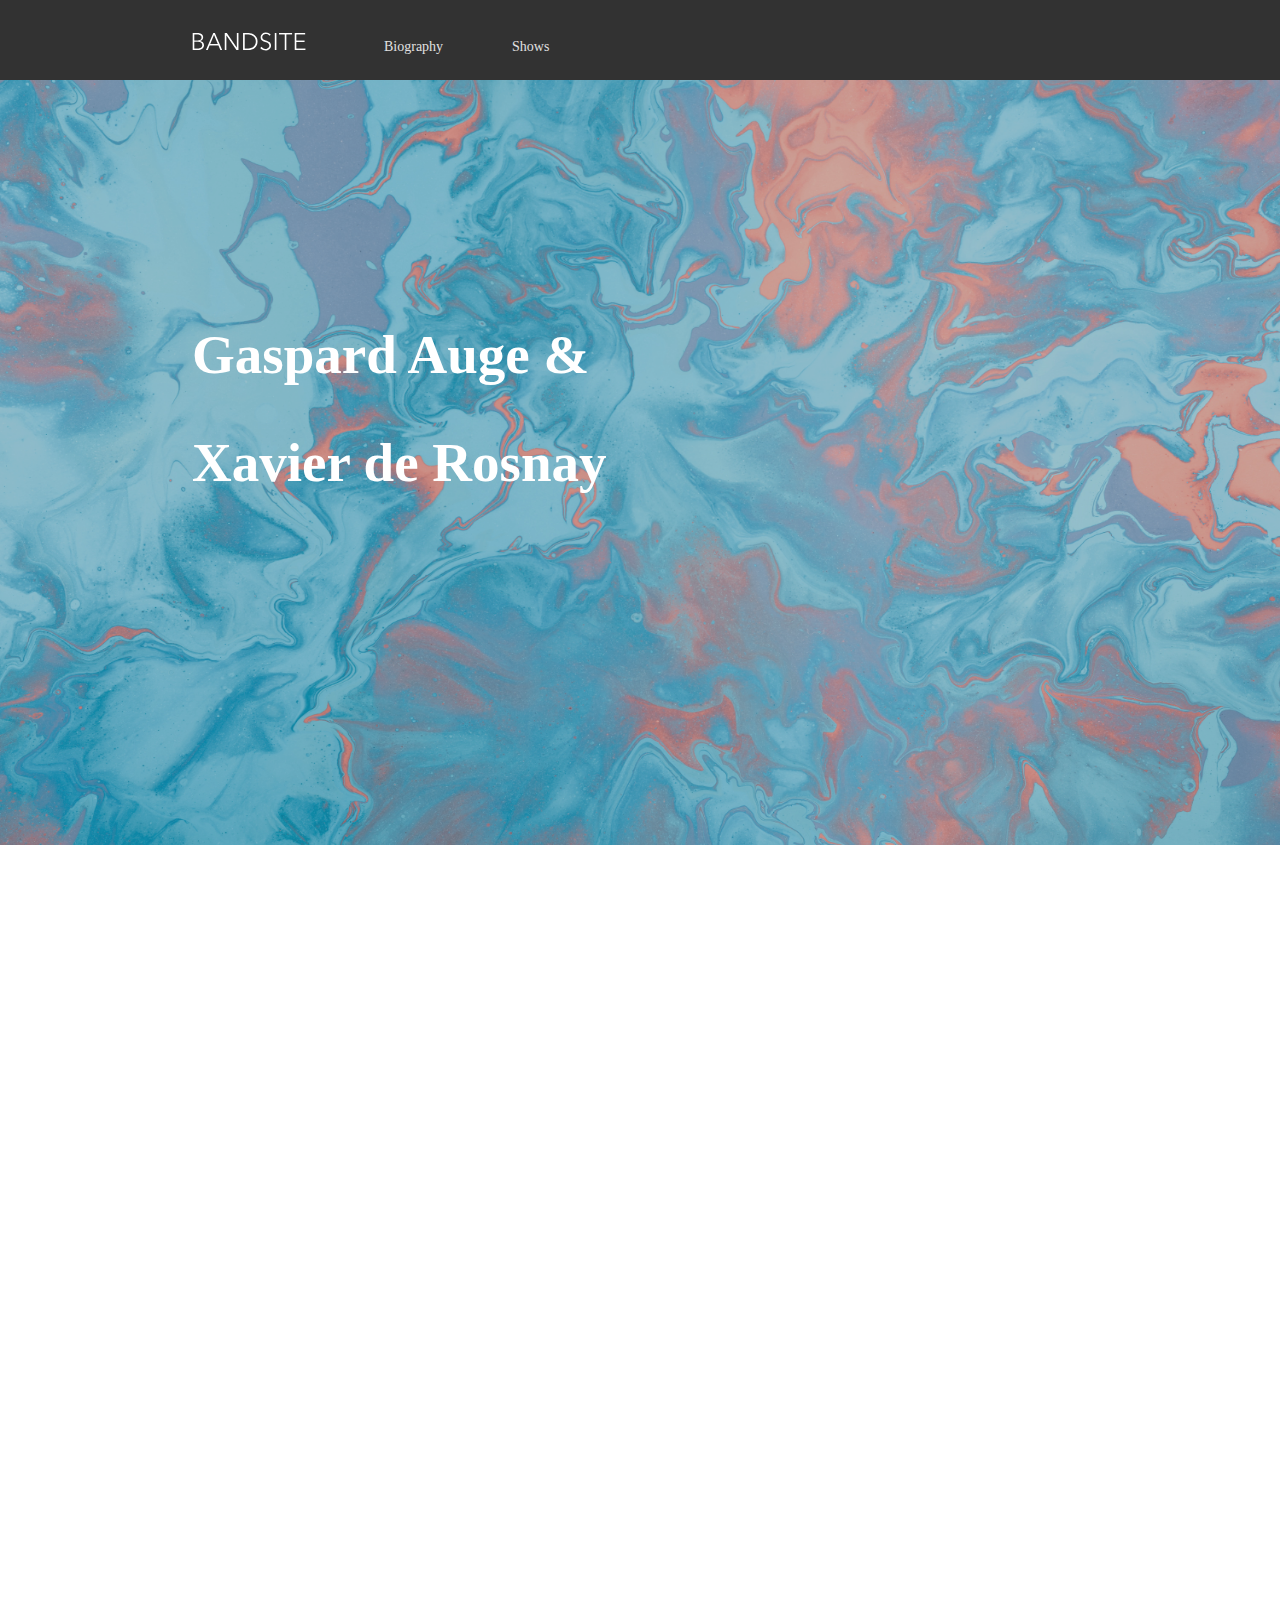
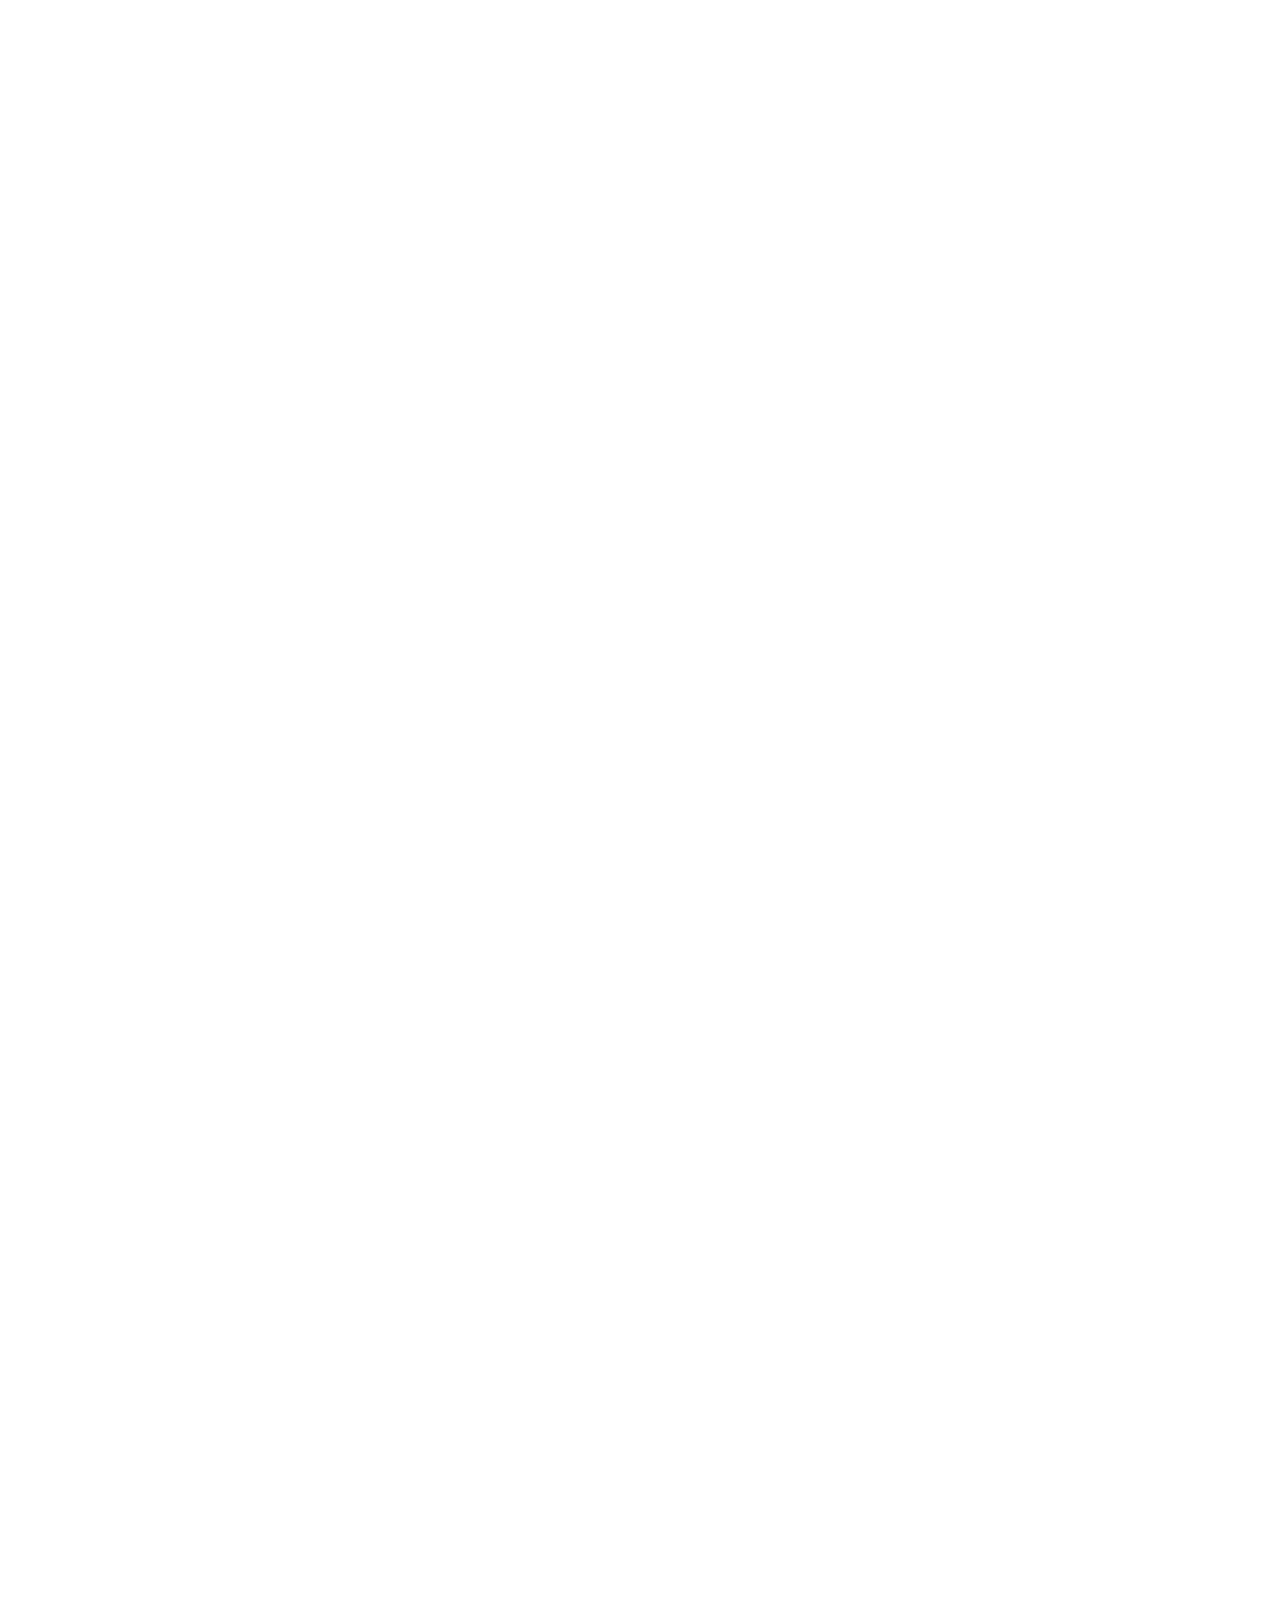
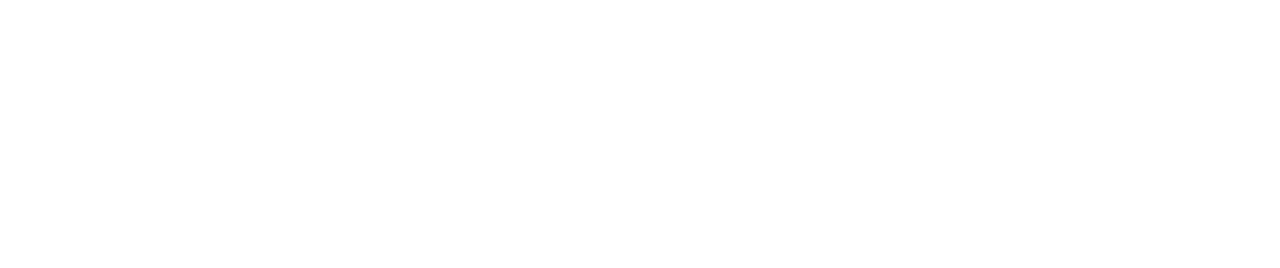
==== sprint-three/index.html @ 4598d113 "sprint 3 axios.get code" ====
<!DOCTYPE html>
<html lang="en">
<head>
    <meta charset="UTF-8">
    <meta name="viewport" content="width=device-width, initial-scale=1.0, maximum-scale=1.0">
    <meta http-equiv="X-UA-Compatible" content="ie=edge,chrome-1">
    <meta name="HandheldFriendly" content="true">
    <title>BandSite Sprint 1</title>
     <!-- link to stylesheet -->
     <link rel="stylesheet" href="./styles/main.css">
</head>
<body> 
    <!-- header -->
    <header class="header">
         <!-- nav -->
        <nav class="header__nav">
            <a href="index.html">
                <img src="assets/logos/Logo-bandsite.svg" alt="bandsite logo all caps" class="header__nav-logo">
            </a>
            <ul class="header__nav-list">
                <li class="nav__list-item nav__list-item--active"><a href="" class="nav__link">Biography</a></li>
                <li class="nav__list-item nav__list-item--active"><a href="./pages/shows.html" class="nav__link">Shows</a></li>
            </ul>
        </nav>
         <!-- hero -->
         <div class="hero">
              <div class="hero__overlay">
                    <img src="assets/images/hero.jpg" alt="blue and pink art background" class="hero__image"></div>
              <div class="hero__text">
                <h1 class="hero__header">Gaspard Auge &<br> Xavier de Rosnay</h1>
             </div>
         </div>
    </header>
    <main>
         <!-- about section -->
         <section class="about">
             <h2 class="about__header">About the Musicians</h2>
                    <img src="assets/images/artists.jpg" alt="two people djing" class="about__image">
             <div class="about__quote">
                    <h3 class="about__quote-text">“We are more comfortable with not fighting what comes naturally. Before we might have thought, ‘We need to be smarter than this’“
                    </h3>
                     <p class="about__quote-author">- Xavier de Rosnay</p>
                </div>
             <div class="about__autobiography">
                 <h4 class="about__autobiography-names">Xavier de Rosnay & Gaspard Augé</h4>
                 <div class="about__box">
                     <div class="about__paragraph-box">
                        <p class="about__paragraph-first">Xavier De Ronsay and Gaspard Augé had a few mutual friends, who happened to run a record label, seeking tracks for a compilation. With an immediate connection, the pair decided to try their hand at making a song. That’s when they created their breakout single, We Are Your Friends – a feel-good, funk-filled, instant anthem that lost the remix contest, but won the attention of Pedro Winter, director of the newly founded Ed Banger Records, who boasted Daft Punk as former clients. One week later, they were in his office, signing a record deal.</p>
                    </div>
                    <div class="about__paragraph-box">
                        <p class="about__paragraph-second">Xavier De Ronsay and Gaspard Augé had a few mutual friends, who happened to run a record label, seeking tracks for a compilation. With an immediate connection, the pair decided to try their hand at making a song. That’s when they created their breakout single, We Are Your Friends – a feel-good, funk-filled, instant anthem that lost the remix contest, but won the attention of Pedro Winter, director of the newly founded Ed Banger Records, who boasted Daft Punk as former clients. One week later, they were in his office, signing a record deal.</p>
                        </div>
                    </div>
                </div>
            </section>
          <!-- photo gallery -->
          <section class="gallery">
              <h2 class="gallery__header">Photo Gallery</h2>
                <div class="gallery__column">
                     <div class="gallery__layout">
                      <img src="assets/images/Photo-gallery-1.jpg" alt="music festival crowd" class="gallery__image">
                      <img src="assets/images/Photo-gallery-2.jpg" alt="woman dancing in crowd" class="gallery__image">
                      <img src="assets/images/Photo-gallery-3.jpg" alt="hands up in the air" class="gallery__image">
                      <img src="assets/images/Photo-gallery-4.jpg" alt="woman dancing in crowd" class="gallery__image">
                      <img src="assets/images/Photo-gallery-5.jpg" alt="music festival crowd" class="gallery__image">
                      <img src="assets/images/Photo-gallery-6.jpg" alt="musician performing at festival" class="gallery__image">
                      <img src="assets/images/Photo-gallery-7.jpg" alt="music festival crowd" class="gallery__image">
                      <img src="assets/images/Photo-gallery-8.jpg" alt="close up of dj djing" class="gallery__image">
                      <img src="assets/images/Photo-gallery-9.jpg" alt="confetti coming down onto festival crowd" class="gallery__image">
                  </div>
              </div>
          </section>
          <section class="comments">
              <h2 class="comments__header">Join the Conversation</h2>
              <div class="comments__container">
                  <img src="./assets/images/Mohan-muruge.jpg" alt="headshot of man" class="comments__image" class="comments__image">
                        <form action="#" id="form">
                            <label for="fname">NAME</label><br>
                                <input type="text" id="name" name="name" placeholder="Mohan Muruge"><br>
                                <label for="comment">COMMENT</label><br>
                                <textarea name="comment" id="comment" placeholder="Add a new comment"></textarea>
                        <input type="submit" value="COMMENT" id="submit">
                    </div>
                  </form>
                  <div class="comments__container-posted"></div>
          </section>
    </main>
     <!-- footer -->
     <footer class="footer">
        <div class="footer__container">
         <h2 class="footer__header">Get In Touch</h2>
                <div class="footer__social">
                <a href="https://www.instagram.com/">
                    <img src="assets/icons/SVG/Icon-instagram.svg" alt="instagram logo" class="footer__image">
                </a>
                <a href="https://www.facebook.com/">
                    <img src="assets/icons/SVG/Icon-facebook.svg" alt="facebook logo" class="footer__image">
                </a>
                <a href="https://www.twitter.com/">
                    <img src="assets/icons/SVG/Icon-twitter.svg" alt="twitter logo" class="footer__image">
                </a> <!-- can you tell me why these a tags aren't working? -->
            </div>
                <div class="footer__block">
                <img src="assets/logos/Logo-bandsite.svg" alt="bandsite logo all caps" class="footer__logo">
                </div>
            </div>
        <div class="footer__contact">
            <h5 class="footer__contact-name">Richard Rovner<br>The Bees Knees Management</h5>
                <p class="footer__contact-address">460 King Street West<br>Toronto, Ontario M5V 1L7</p>
                 <a href="mailto:info@thebeesknee.com" class="footer__contact-link" target="_blank"><p class="footer__contact-email">info@thebeesknee.com</p></a>
            </div>
        <div class="footer__contact">
            <h5 class="footer__contact-name">Marsha Vlasic<br>Artist Group International</h5>
                 <p class="footer__contact-address">Booking Agent for<br>US / South America / Japan</p>
                <a href="mailto:marsha.vlasic@artistgrp.com" class="footer__contact-link" target="_blank"><p class="footer__contact-email">marsha.vlasic@artistgrp.com</p></a>
            </div>
        <div class="footer__contact">
            <h5 class="footer__contact-name">Russel Warby<br>William Morrir Entertainment</h5>
                <p class="footer__contact-address">Booking Agent for<br>UK / EU / AU</p>
                <a href="mailto:RLW@wmeentertainment.com" class="footer__contact-link" target="_blank"><p class="footer__contact-email">RLW@wmeentertainment.com</p></a>
            </div>
                <p class="footer__copyright">Copyright The Bees Knees © 2018 All Rights Reserved</p>
        </footer>
        <script src="https://cdnjs.cloudflare.com/ajax/libs/axios/0.20.0/axios.min.js" type="text/javascript"></script>
        <script src="./scripts/main.js" type="text/javascript"></script>
    </body>
</html>
---- sprint-three/styles/main.css ----
@font-face {
  font-family: "Avenir";
  src: url(./fonts/Alternative-files/Linotype-AvenirNextLTProMedium.ttf) format("truetype");
  font-weight: normal;
  font-style: normal;
}
@font-face {
  font-family: "Avenir Next Demi";
  src: url(./fonts/Alternative-files/Linotype-AvenirNextLTProDemi.ttf) format("truetype");
  font-weight: bold;
  font-style: normal;
}
@font-face {
  font-family: "Avenir Next";
  src: url(./fonts/Alternative-files/Linotype-AvenirNextLTProBold.ttf) format("truetype");
  font-weight: bold;
  font-style: normal;
}
html, body {
  width: 100%;
  height: 100%;
  margin: 0px;
  padding: 0px;
  overflow-x: hidden;
}

.header__nav {
  background-color: #323232;
  margin-bottom: 0;
  height: 80px;
  list-style-type: none;
}
.header__nav-logo {
  display: -webkit-box;
  display: -ms-flexbox;
  display: flex;
  margin: 0 auto;
  padding-top: 5%;
}
.header__nav-list {
  display: -webkit-box;
  display: -ms-flexbox;
  display: flex;
  -webkit-box-pack: center;
      -ms-flex-pack: center;
          justify-content: center;
  padding-left: 0;
  margin-top: 2vh;
  list-style-type: none;
}

.nav__list-item {
  padding-bottom: 2vh;
  height: 3.6vh;
  width: 100%;
}

.nav__link {
  display: -webkit-box;
  display: -ms-flexbox;
  display: flex;
  padding: 0 18vw 4vh 15vw;
  font-family: "Avenir";
  font-size: 14px;
  color: #E1E1E1;
}

.nav__link:active,
.nav__link:hover {
  color: #ffffff;
  border-bottom: 5px solid #ffffff;
  padding-bottom: 1.6vh;
  text-transform: uppercase;
}

.nav__list-item .nav__link {
  text-decoration: none;
}

.hero {
  position: relative;
}
.hero__overlay {
  position: relative;
}
.hero__overlay:after {
  content: "";
  position: absolute;
  left: 0px;
  top: 0px;
  width: 100%;
  height: 27vh;
  background: rgba(50, 50, 50, 0.5);
  -webkit-filter: opacity(50%);
          filter: opacity(50%);
}
.hero__image {
  width: 100%;
  height: 27vh;
  margin-top: 0;
}
.hero__header {
  position: absolute;
  top: 20%;
  left: 5%;
  font-size: 24px;
  line-height: 5.3vh;
  color: #ffffff;
  font-family: "Avenir Next";
  font-weight: bold;
  font-style: normal;
}

.about__header {
  color: #323232;
  font-family: "Avenir Next";
  font-size: 24px;
  margin: 4vh 5vw 3vh 5vw;
}
.about__image {
  width: 90vw;
  margin-left: 5vw;
  margin-right: 5vw;
}
.about__quote-text {
  color: #323232;
  font-family: "Avenir";
  font-weight: bold;
  font-size: 16px;
  line-height: 3.5vh;
  margin: 4vh 5vw 3vh 5vw;
}
.about__quote-author {
  color: #323232;
  font-family: "Avenir";
  font-weight: bold;
  font-size: 14.5px;
  margin: 4vh 5vw 6vh 5vw;
}
.about__autobiography-names {
  color: #323232;
  font-family: "Avenir";
  font-weight: bold;
  font-size: 16px;
  margin: 4.5vh 5vw 2vh 5vw;
}
.about__paragraph-first, .about__paragraph-second {
  color: #323232;
  font-family: "Avenir";
  font-size: 12.2px;
  margin: 2.5vh 5vw 3vh 5vw;
  line-height: 3vh;
}

.gallery {
  background-color: #FAFAFA;
  padding-bottom: 5vh;
}
.gallery__header {
  color: #323232;
  font-family: "Avenir Next";
  font-size: 24px;
  margin: 8vh 5vw 3vh 5vw;
  padding-top: 4vh;
}
.gallery__image {
  display: -webkit-box;
  display: -ms-flexbox;
  display: flex;
  -webkit-box-orient: vertical;
  -webkit-box-direction: normal;
      -ms-flex-direction: column;
          flex-direction: column;
  width: 90vw;
  margin-bottom: 3vh;
  margin-left: 5vw;
  margin-right: 5vw;
  filter: gray;
  -webkit-filter: grayscale(100%);
}
.gallery__image:hover {
  filter: none;
  -webkit-filter: grayscale(0%);
}

.comments__header {
  color: #323232;
  font-family: "Avenir Next";
  font-size: 24px;
  margin: 8vh 5vw 3vh 5vw;
  padding-top: 4vh;
}
.comments__image {
  width: 60px;
  height: 60px;
  border-radius: 50%;
  margin: 5vh 0vw 0vh 5vw;
}

form {
  margin-left: 28vw;
  margin-top: -15vh;
}

label {
  font-family: "Avenir";
  font-size: 16px;
  color: #AFAFAF;
  font-weight: bold;
}

#name {
  height: 40px;
  width: 202px;
  color: #323232;
  border-radius: 5px 5px 5px 5px;
  border: 2px solid #323232;
  background-color: #FAFAFA;
  margin-bottom: 3.5vh;
  margin-top: 0.5vh;
}

#comment {
  height: 90px;
  width: 202px;
  color: #323232;
  border-radius: 5px 5px 5px 5px;
  border: 2px solid #E1E1E1;
  background-color: #FAFAFA;
  margin-top: 0.5vh;
}

#submit {
  height: 50px;
  width: 209px;
  color: #323232;
  border-radius: 5px 5px 5px 5px;
  border: 2px solid #323232;
  background-color: #323232;
  color: #ffffff;
  font-family: "Avenir";
  font-weight: bold;
  font-size: 15px;
  margin-top: 2vh;
  margin-bottom: 6vh;
}

#display {
  font-family: "Avenir";
  font-weight: bold;
  color: #323232;
  font-size: 14px;
  margin-left: 1.5vw;
  margin-top: -8.5vh;
  margin-right: 5vw;
}

#display2 {
  font-family: "Avenir";
  color: #323232;
  font-size: 13px;
  margin-right: 8vw;
  margin-left: 1.5vw;
  margin-right: 5vw;
}

::-webkit-input-placeholder {
  font-family: "Avenir";
  font-size: 15px;
  color: #323232;
  padding-left: 3vw;
  padding-top: 1.5vh;
}

::-moz-placeholder {
  font-family: "Avenir";
  font-size: 15px;
  color: #323232;
  padding-left: 3vw;
  padding-top: 1.5vh;
}

:-ms-input-placeholder {
  font-family: "Avenir";
  font-size: 15px;
  color: #323232;
  padding-left: 3vw;
  padding-top: 1.5vh;
}

::-ms-input-placeholder {
  font-family: "Avenir";
  font-size: 15px;
  color: #323232;
  padding-left: 3vw;
  padding-top: 1.5vh;
}

::placeholder {
  font-family: "Avenir";
  font-size: 15px;
  color: #323232;
  padding-left: 3vw;
  padding-top: 1.5vh;
}

.comments__container-posted {
  width: 100%;
}

.comments__underline {
  display: inline-block;
  border-bottom: 2px solid #E1E1E1;
  margin: 1.5vh 5vw 2vh 5vw;
  width: 90%;
}

.comments__circle {
  height: 50px;
  width: 50px;
  border-radius: 50%;
  background-color: #E1E1E1;
  margin: 2vh 0vw 0vh 5vw;
}

.comments__username {
  font-family: "Avenir";
  font-weight: bold;
  color: #323232;
  font-size: 14px;
  margin-left: 27vw;
  margin-top: -8.5vh;
}

.comments__date {
  font-family: "Avenir";
  color: #AFAFAF;
  font-size: 14px;
  margin-left: 70vw;
  margin-right: 5vw;
  margin-top: -7.5vh;
}

.comments__post {
  font-family: "Avenir";
  color: #323232;
  font-size: 13px;
  margin-right: 8vw;
  margin-left: 28vw;
}

.footer {
  background-color: #323232;
  height: 135%;
  margin-top: 7%;
}
.footer__header {
  font-size: 40px;
  color: #ffffff;
  font-family: "Avenir Next";
  margin-left: 5vw;
  margin-right: 5vw;
  padding-top: 7vh;
}
.footer__image {
  margin-left: 5vw;
  height: 28px;
  padding-right: 5vw;
  padding-bottom: 3vh;
}
.footer__logo {
  display: none;
}
.footer__contact-name {
  color: #ffffff;
  font-family: "Avenir";
  font-size: 14px;
  margin-left: 5vw;
  line-height: 3.5vh;
}
.footer__contact-address {
  font-family: "Avenir";
  font-size: 14px;
  color: #ffffff;
  margin-left: 5vw;
  line-height: 3.5vh;
}
.footer__contact-email {
  font-family: "Avenir";
  font-size: 14px;
  color: #ffffff;
  margin-left: 5vw;
  padding-top: 2vh;
  line-height: 3.5vh;
}
.footer__contact-link {
  text-decoration: none;
}
.footer__copyright {
  font-family: "Avenir";
  font-size: 14px;
  color: #ffffff;
  margin-left: 5vw;
  padding-top: 4vh;
  line-height: 3.5vh;
  width: 70%;
}

@media only screen and (min-width: 375px) {
  .hero__header {
    font-size: 28px;
    line-height: 6vh;
  }

  .header__nav-list {
    margin-top: 1.5vh;
  }

  .nav__link {
    padding: 0 10vw 4vh 17vw;
  }

  .nav__link:active,
.nav__link:hover {
    color: #ffffff;
    border-bottom: 5px solid #ffffff;
    padding-bottom: 1.7vh;
  }

  .comments__header {
    font-size: 28px;
  }

  form {
    margin-left: 25vw;
  }

  #name {
    width: 247px;
  }

  #comment {
    width: 247px;
  }

  #submit {
    width: 256px;
  }

  ::-webkit-input-placeholder {
    font-size: 17px;
  }

  ::-moz-placeholder {
    font-size: 17px;
  }

  :-ms-input-placeholder {
    font-size: 17px;
  }

  ::-ms-input-placeholder {
    font-size: 17px;
  }

  ::placeholder {
    font-size: 17px;
  }

  .footer__copyright {
    width: 60%;
  }
}
@media only screen and (min-width: 425px) {
  .header__nav-list {
    margin-top: 1vh;
  }

  .nav__link {
    padding: 0 11vw 4vh 17vw;
  }

  .nav__link:active,
.nav__link:hover {
    color: #ffffff;
    border-bottom: 5px solid #ffffff;
    padding-bottom: 1.8vh;
  }

  form {
    margin-left: 23vw;
  }

  .comments__username {
    font-family: "Avenir";
    font-weight: bold;
    color: #323232;
    font-size: 14px;
    margin-left: 22vw;
    margin-top: -8.5vh;
  }

  .comments__post {
    font-family: "Avenir";
    color: #323232;
    font-size: 13px;
    margin-right: 8vw;
    margin-left: 22vw;
  }

  .comments__header {
    font-size: 32px;
  }

  #name {
    width: 292px;
    height: 50px;
  }

  #comment {
    width: 292px;
    height: 120px;
  }

  #submit {
    width: 301px;
    height: 50px;
  }

  ::-webkit-input-placeholder {
    font-size: 20px;
  }

  ::-moz-placeholder {
    font-size: 20px;
  }

  :-ms-input-placeholder {
    font-size: 20px;
  }

  ::-ms-input-placeholder {
    font-size: 20px;
  }

  ::placeholder {
    font-size: 20px;
  }

  #display {
    font-family: "Avenir";
    font-weight: bold;
    color: #323232;
    font-size: 14px;
    margin-left: 1vw;
    margin-top: -8.5vh;
    margin-right: 5vw;
  }

  #display2 {
    font-family: "Avenir";
    color: #323232;
    font-size: 13px;
    margin-right: 8vw;
    margin-left: 1vw;
    margin-right: 5vw;
  }

  .footer__copyright {
    width: 55%;
  }
}
@media only screen and (min-width: 768px) {
  .header__nav-logo {
    margin-left: 4%;
    padding-top: 4%;
  }

  .header__nav-list {
    padding-left: 0;
    width: 100%;
    margin-top: 0;
    margin-bottom: 0;
    margin-left: -4vw;
  }

  .nav__list-item {
    padding-bottom: 0;
    width: 20%;
    margin-top: -2%;
    width: 18%;
  }

  .nav__link {
    padding: 0;
    font-size: 14px;
  }

  .nav__link:active,
.nav__link:hover {
    color: #ffffff;
    border-bottom: 5px solid #ffffff;
    padding-bottom: 4vh;
    width: 60%;
  }

  .hero__overlay:after {
    height: 54vh;
  }

  .hero__image {
    height: 54vh;
  }

  .hero__header {
    position: absolute;
    top: 15%;
    left: 4%;
    font-size: 60px;
    line-height: 12.5vh;
  }

  .about__header {
    font-size: 35.5px;
    margin: 6vh 5vw 5vh 4vw;
  }

  .about__image {
    width: 91.5vw;
    margin-left: 5vh;
  }

  .about__quote-text {
    font-family: "Avenir Next";
    font-size: 23.5px;
    line-height: 6vh;
    margin: 6vh 7vw 3vh 4vw;
  }

  .about__quote-author {
    font-size: 20px;
    margin: 5.5vh 5vw 6vh 3.5vw;
  }

  .about__autobiography-names {
    font-family: "Avenir Next";
    font-size: 25px;
    margin: 7vh 5vw 0vh 3.5vw;
  }

  .about__box {
    display: -webkit-box;
    display: -ms-flexbox;
    display: flex;
    -webkit-box-pack: center;
        -ms-flex-pack: center;
            justify-content: center;
  }

  .about__paragraph-first,
.about__paragraph-second {
    display: -webkit-box;
    display: -ms-flexbox;
    display: flex;
    font-size: 14.2px;
    line-height: 4vh;
    margin-left: 3.5vw;
    margin-right: 2.5vw;
    margin-top: 2.5vh;
  }

  .gallery__header {
    font-size: 35px;
    margin-bottom: 8vh;
    margin-left: 3.5vw;
  }

  .gallery__layout {
    display: -webkit-box;
    display: -ms-flexbox;
    display: flex;
    -webkit-box-orient: horizontal;
    -webkit-box-direction: normal;
        -ms-flex-direction: row;
            flex-direction: row;
    -webkit-box-pack: center;
        -ms-flex-pack: center;
            justify-content: center;
    -ms-flex-wrap: wrap;
        flex-wrap: wrap;
    margin-left: 2vw;
    margin-right: 2vw;
  }

  .gallery__image {
    display: -webkit-box;
    display: -ms-flexbox;
    display: flex;
    width: 29vw;
    margin-bottom: 3vh;
    margin: 0 auto;
    margin-bottom: 4vh;
  }

  .comments__header {
    font-size: 35px;
  }

  .comments__image {
    margin-left: 15vw;
  }

  form {
    margin-left: 25vw;
  }

  #name {
    height: 45px;
    width: 430px;
  }

  #comment {
    height: 110px;
    width: 430px;
    margin-top: 0.5vh;
    margin-bottom: 10vh;
  }

  #submit {
    height: 50px;
    width: 209px;
    margin-top: 12vh;
    margin-bottom: 3vh;
    margin-left: -28vw;
  }

  ::-webkit-input-placeholder {
    font-size: 18px;
    padding-left: 2vw;
    padding-top: 2vh;
  }

  ::-moz-placeholder {
    font-size: 18px;
    padding-left: 2vw;
    padding-top: 2vh;
  }

  :-ms-input-placeholder {
    font-size: 18px;
    padding-left: 2vw;
    padding-top: 2vh;
  }

  ::-ms-input-placeholder {
    font-size: 18px;
    padding-left: 2vw;
    padding-top: 2vh;
  }

  ::placeholder {
    font-size: 18px;
    padding-left: 2vw;
    padding-top: 2vh;
  }

  .comments__underline {
    margin: 1.5vh 5vw 2vh 14vw;
    width: 67%;
  }

  .comments__circle {
    margin: 2vh 0vw 0vh 14vw;
  }

  .comments__username {
    font-size: 16px;
    margin-left: 23vw;
    margin-top: -8.5vh;
  }

  .comments__date {
    font-size: 16px;
    margin-left: 42vw;
    margin-right: 5vw;
    margin-top: -8.5vh;
  }

  .comments__post {
    font-size: 14px;
    margin-right: 18vw;
    margin-left: 23vw;
  }

  .footer {
    height: 68%;
    margin-top: 2%;
  }

  .footer__header {
    padding-top: 3vh;
    margin-bottom: 0;
    margin-right: 0;
    width: 300px;
    margin-left: 3.5vw;
    font-size: 38px;
  }

  .footer__container {
    display: inline-block;
  }

  .footer__social {
    margin-left: 40vw;
    margin-top: -2.3rem;
    width: 400px;
  }

  .footer__image {
    height: 22px;
    margin-left: 0;
  }

  .footer__block {
    margin-top: -2.8rem;
  }

  .footer__logo {
    margin-left: 80vw;
    height: 20px;
    display: inline-block;
  }

  .footer__contact {
    display: inline-block;
    margin-top: 6vh;
    margin-left: -1vw;
  }

  .footer__contact-name {
    font-size: 16px;
  }

  .footer__contact-address {
    font-size: 14px;
  }

  .footer__contact-email {
    font-size: 14px;
  }

  .footer__copyright {
    visibility: visible;
    margin-left: 3.6vw;
    font-size: 14px;
  }
}
@media only screen and (min-width: 1024px) {
  .header__nav-logo {
    padding-top: 3%;
    margin-left: 15vw;
  }

  .header__nav-list {
    display: -webkit-box;
    display: -ms-flexbox;
    display: flex;
    -webkit-box-pack: center;
        -ms-flex-pack: center;
            justify-content: center;
    margin-left: -5vw;
    margin-top: 1vh;
  }

  .nav__list-item {
    width: 13%;
  }

  .nav__link:active,
.nav__link:hover {
    color: #ffffff;
    border-bottom: 5px solid #ffffff;
    padding-bottom: 3.7vh;
    width: 60%;
  }

  .hero__overlay:after {
    height: 85vh;
  }

  .hero__image {
    height: 85vh;
    margin-top: 0;
  }

  .hero__header {
    top: 24%;
    left: 15%;
    font-size: 55px;
    line-height: 12vh;
  }

  .about__header {
    margin-left: 12.5vw;
    margin-bottom: 5vh;
    font-size: 30px;
  }

  .about__image {
    width: 63vw;
    display: -webkit-box;
    display: -ms-flexbox;
    display: flex;
    margin-left: 20vw;
    margin-right: 20vw;
  }

  .about__quote-text {
    margin-left: 20vw;
    font-size: 18px;
    line-height: 5vh;
    margin-right: 19vw;
    margin-top: 5vh;
  }

  .about__quote-author {
    margin-left: 20vw;
    font-size: 15px;
    margin-top: 4vh;
  }

  .about__autobiography-names {
    margin-left: 20vw;
    font-size: 20px;
    margin-top: 4vh;
    margin-bottom: 0;
  }

  .about__paragraph-first,
.about__paragraph-second {
    display: -webkit-box;
    display: -ms-flexbox;
    display: flex;
    font-size: 11.5px;
    line-height: 3.2vh;
  }

  .about__box {
    margin-left: 16.5vw;
    margin-right: 15vw;
  }

  .gallery__header {
    margin-left: 12.5vw;
    font-size: 30px;
    margin-bottom: 6vh;
    margin-top: 6vh;
  }

  .gallery__layout {
    margin-left: 11.5vw;
    margin-right: 11.5vw;
    margin-top: 3vh;
  }

  .gallery__image {
    width: 24vw;
    margin-bottom: 4vh;
  }

  .comments__image {
    margin: 8vh 0vw 2vh 28.5vw;
    height: 50px;
    width: 50px;
  }

  .comments__header {
    font-size: 26px;
    margin-left: 12vw;
  }

  form {
    margin-left: 35vw;
  }

  label {
    font-size: 14px;
  }

  #name {
    height: 40px;
    width: 370px;
  }

  #comment {
    height: 90px;
    width: 370px;
    margin-top: 0.5vh;
    margin-bottom: 10vh;
  }

  #submit {
    height: 45px;
    width: 175px;
    margin-top: 12vh;
    margin-bottom: 10vh;
    margin-left: -17.5vw;
    font-size: 15px;
  }

  ::-webkit-input-placeholder {
    font-size: 14px;
    padding-left: 1vw;
    padding-top: 2vh;
  }

  ::-moz-placeholder {
    font-size: 14px;
    padding-left: 1vw;
    padding-top: 2vh;
  }

  :-ms-input-placeholder {
    font-size: 14px;
    padding-left: 1vw;
    padding-top: 2vh;
  }

  ::-ms-input-placeholder {
    font-size: 14px;
    padding-left: 1vw;
    padding-top: 2vh;
  }

  ::placeholder {
    font-size: 14px;
    padding-left: 1vw;
    padding-top: 2vh;
  }

  .comments__underline {
    margin: 1.5vh 5vw 2vh 25vw;
    width: 47%;
  }

  .comments__circle {
    margin: 2vh 0vw 0vh 25vw;
  }

  .comments__username {
    font-size: 14px;
    margin-left: 31.5vw;
    margin-top: -8.5vh;
  }

  .comments__date {
    font-size: 14px;
    margin-left: 44vw;
    margin-right: 5vw;
    margin-top: -7.5vh;
  }

  .comments__post {
    font-size: 14px;
    margin-right: 28vw;
    margin-left: 31.5vw;
  }

  .footer {
    height: 56%;
    margin-top: 2vh;
  }

  .footer__header {
    margin-left: 12.5vw;
    font-size: 30px;
  }

  .footer__social {
    margin-left: 38vw;
    margin-top: -1.8rem;
    width: 300px;
  }

  .footer__image {
    height: 17px;
    margin-left: -2.5vw;
  }

  .footer__logo {
    margin-left: 79vw;
    height: 15px;
  }

  .footer__contact {
    display: inline-block;
    margin-top: 6vh;
    margin-right: -6vw;
    margin-left: 7.5vw;
  }

  .footer__contact-name {
    font-size: 12px;
    margin-bottom: 2vh;
  }

  .footer__contact-address {
    font-size: 11px;
  }

  .footer__contact-email {
    font-size: 11px;
    margin-top: -0.5vw;
    margin-bottom: -0.5vh;
  }

  .footer__copyright {
    margin-left: 12.5vw;
    font-size: 12px;
  }
}
@media only screen and (min-width: 1200px) {
  .header__nav-logo {
    padding-top: 2.5%;
    margin-left: 15vw;
  }

  .header__nav-list {
    display: -webkit-box;
    display: -ms-flexbox;
    display: flex;
    -webkit-box-pack: center;
        -ms-flex-pack: center;
            justify-content: center;
    margin-left: -10vw;
    margin-top: 1.5vh;
  }

  .nav__list-item {
    width: 10%;
  }

  .nav__link:active,
.nav__link:hover {
    color: #ffffff;
    border-bottom: 5px solid #ffffff;
    padding-bottom: 3.9vh;
    width: 63%;
  }

  .nav__list-item:active {
    color: #ffffff;
    font-weight: 600;
  }

  .hero__header {
    top: 24%;
    left: 15%;
    font-size: 55px;
    line-height: 12vh;
  }

  .about__header {
    margin-left: 12.5vw;
    margin-bottom: 6vh;
  }

  .about__image {
    width: 63vw;
    display: -webkit-box;
    display: -ms-flexbox;
    display: flex;
    margin-left: 20vw;
    margin-right: 20vw;
  }

  .about__quote-text {
    margin-left: 20vw;
    font-size: 20px;
    line-height: 5vh;
    margin-right: 25vw;
  }

  .about__quote-author {
    margin-left: 20vw;
    font-size: 15px;
  }

  .about__autobiography-names {
    margin-left: 20vw;
    font-size: 20px;
  }

  .about__paragraph-first,
.about__paragraph-second {
    display: -webkit-box;
    display: -ms-flexbox;
    display: flex;
    font-size: 11.5px;
    line-height: 3.2vh;
  }

  .about__box {
    margin-left: 16.5vw;
    margin-right: 16.5vw;
  }

  .gallery__image {
    margin-bottom: 4vh;
  }

  .gallery__header {
    margin-left: 12.5vw;
  }

  .comments__image {
    margin: 8vh 0vw 2vh 30vw;
  }

  .comments__header {
    font-size: 31px;
  }

  form {
    margin-left: 36vw;
  }

  #name {
    width: 380px;
  }

  #comment {
    width: 380px;
  }

  #submit {
    margin-left: -15vw;
    margin-bottom: 3vh;
  }

  .comments__underline {
    margin: 1.5vh 5vw 2vh 25vw;
    width: 44%;
  }

  .comments__circle {
    margin: 2vh 0vw 0vh 25vw;
  }

  .comments__post {
    font-size: 14px;
    margin-right: 30vw;
    margin-left: 31.5vw;
  }

  .footer {
    height: 57%;
    margin-top: 2vh;
  }

  .footer__social {
    margin-left: 37vw;
    margin-top: -2rem;
    width: 300px;
  }

  .footer__image {
    height: 18px;
    margin-left: -2.5vw;
  }

  .footer__logo {
    margin-left: 80vw;
  }

  .footer__contact {
    display: inline-block;
    margin-top: 6vh;
    margin-right: -6vw;
    margin-left: 7.5vw;
  }

  .footer__contact-name {
    font-size: 13px;
    margin-bottom: 2vh;
  }

  .footer__contact-address {
    font-size: 12px;
  }

  .footer__contact-email {
    font-size: 12px;
    margin-top: -0.5vw;
    margin-bottom: -0.5vh;
  }

  .footer__copyright {
    margin-left: 12.5vw;
    font-size: 13px;
  }
}
@media only screen and (min-width: 1440px) {
  .header__nav-logo {
    padding-top: 2%;
    margin-left: 12.5vw;
  }

  .header__nav-list {
    display: -webkit-box;
    display: -ms-flexbox;
    display: flex;
    -webkit-box-pack: center;
        -ms-flex-pack: center;
            justify-content: center;
    margin-left: -15vw;
    margin-top: 1.8vh;
  }

  .nav__list-item {
    width: 9.5%;
  }

  .nav__link:active,
.nav__link:hover {
    color: #ffffff;
    border-bottom: 5px solid #ffffff;
    padding-bottom: 4.8vh;
    width: 63%;
  }

  .hero__header {
    top: 24%;
    left: 12%;
    font-size: 55px;
    line-height: 10.5vh;
  }

  .about__header {
    margin-bottom: 5vh;
  }

  .about__quote-text {
    margin-left: 20vw;
    font-size: 24px;
    margin-right: 25vw;
  }

  .about__quote-author {
    font-size: 15px;
  }

  .about__paragraph-first,
.about__paragraph-second {
    font-size: 13px;
    line-height: 3.2vh;
  }

  .about__box {
    margin-right: 18vw;
  }

  .gallery__layout {
    margin-left: 11.8vw;
  }

  .gallery__image {
    margin-bottom: 4vh;
  }

  .comments__image {
    margin: 8vh 0vw 2vh 32.2vw;
  }

  .comments__header {
    font-size: 37.5px;
  }

  form {
    margin-left: 37vw;
  }

  #name,
#comment {
    width: 420px;
  }

  #submit {
    margin-left: -12.5vw;
  }

  .comments__underline {
    margin: 1.5vh 5vw 2vh 27vw;
    width: 40%;
  }

  .comments__circle {
    margin: 2vh 0vw 0vh 27vw;
  }

  .comments__date {
    margin-left: 40vw;
  }

  .comments__post {
    font-size: 14px;
    margin-right: 35vw;
    margin-left: 31.5vw;
  }

  .footer__social {
    margin-left: 35vw;
    margin-top: -1.8rem;
    width: 400px;
  }

  .footer {
    height: 57%;
    margin-top: 2vh;
  }

  .footer__image {
    margin-left: -2.5vw;
  }

  .footer__logo {
    margin-left: 81.5vw;
  }

  .footer__contact-name {
    font-size: 14px;
    margin-bottom: 2vh;
  }

  .footer__contact-address {
    font-size: 13px;
  }

  .footer__contact-email {
    font-size: 13px;
    margin-top: -0.5vw;
    margin-bottom: -0.5vh;
  }

  .footer__copyright {
    font-size: 14px;
  }
}
/*# sourceMappingURL=main.css.map */
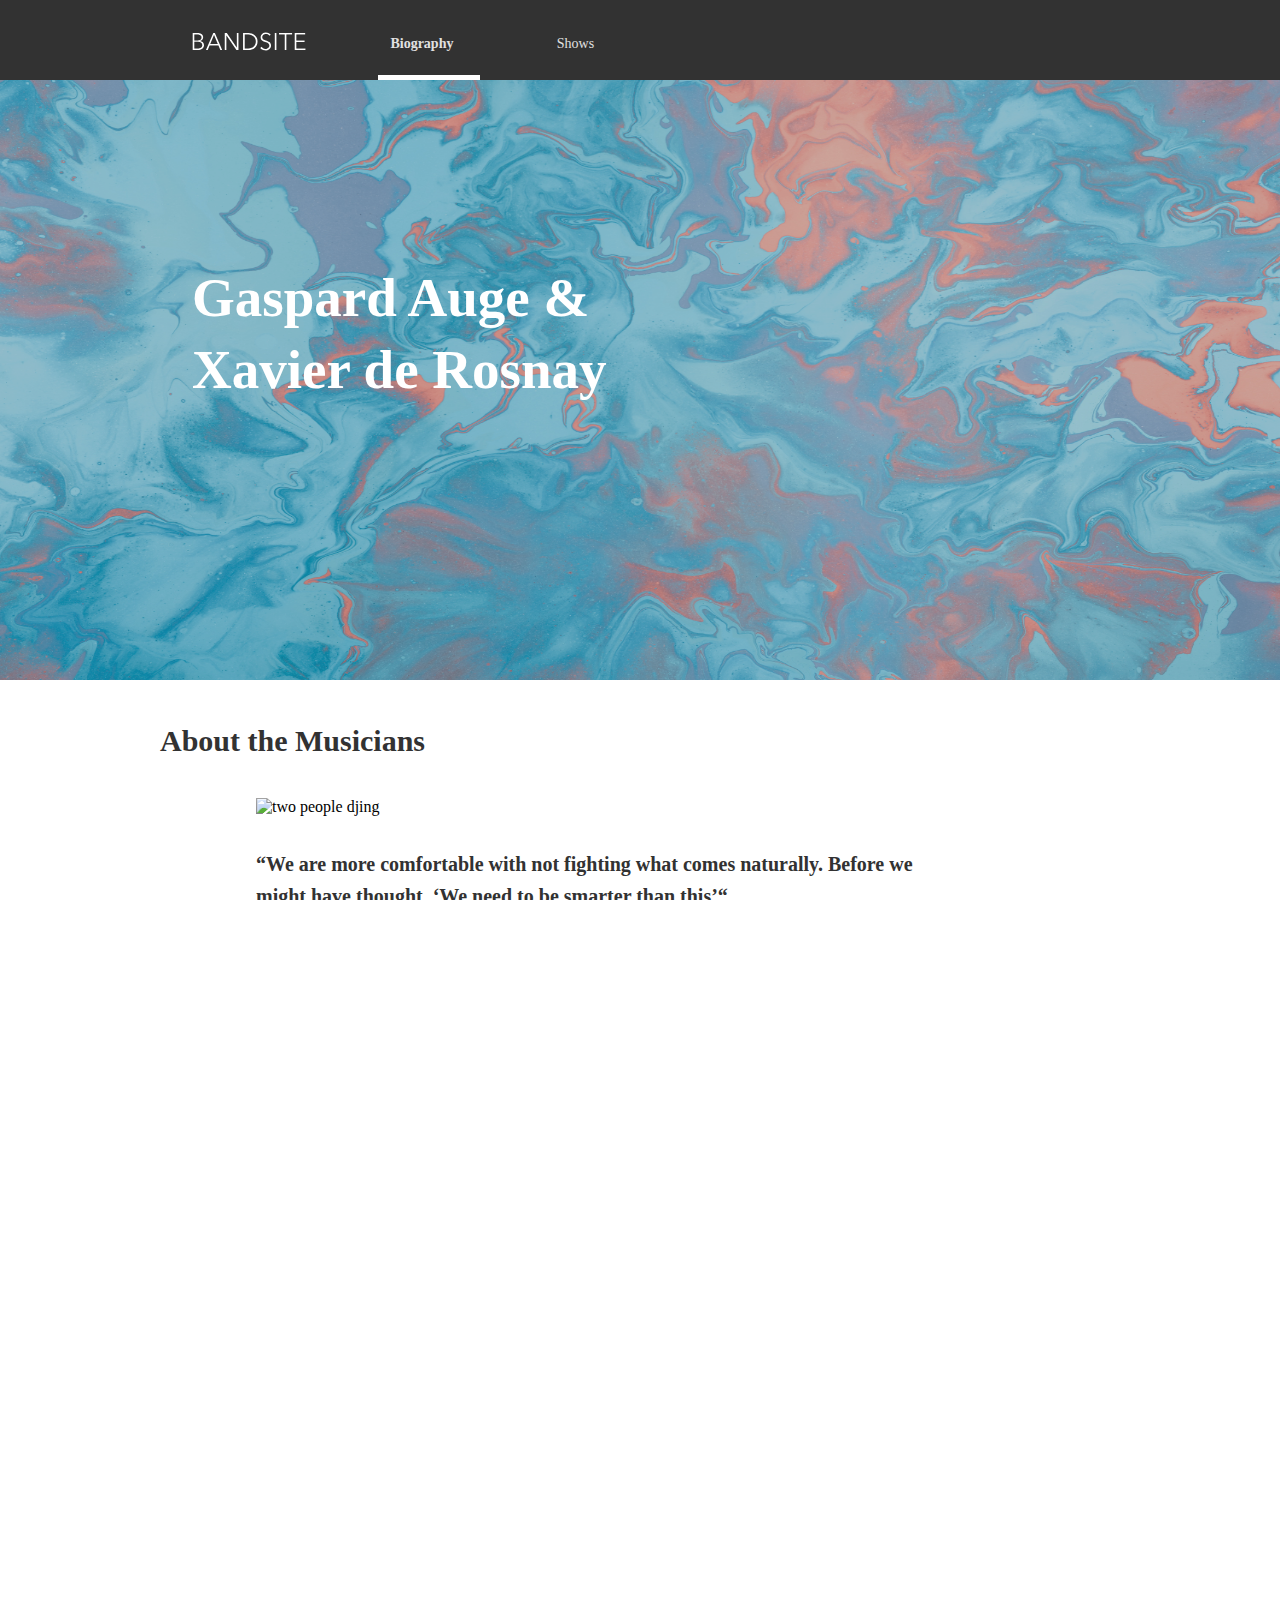
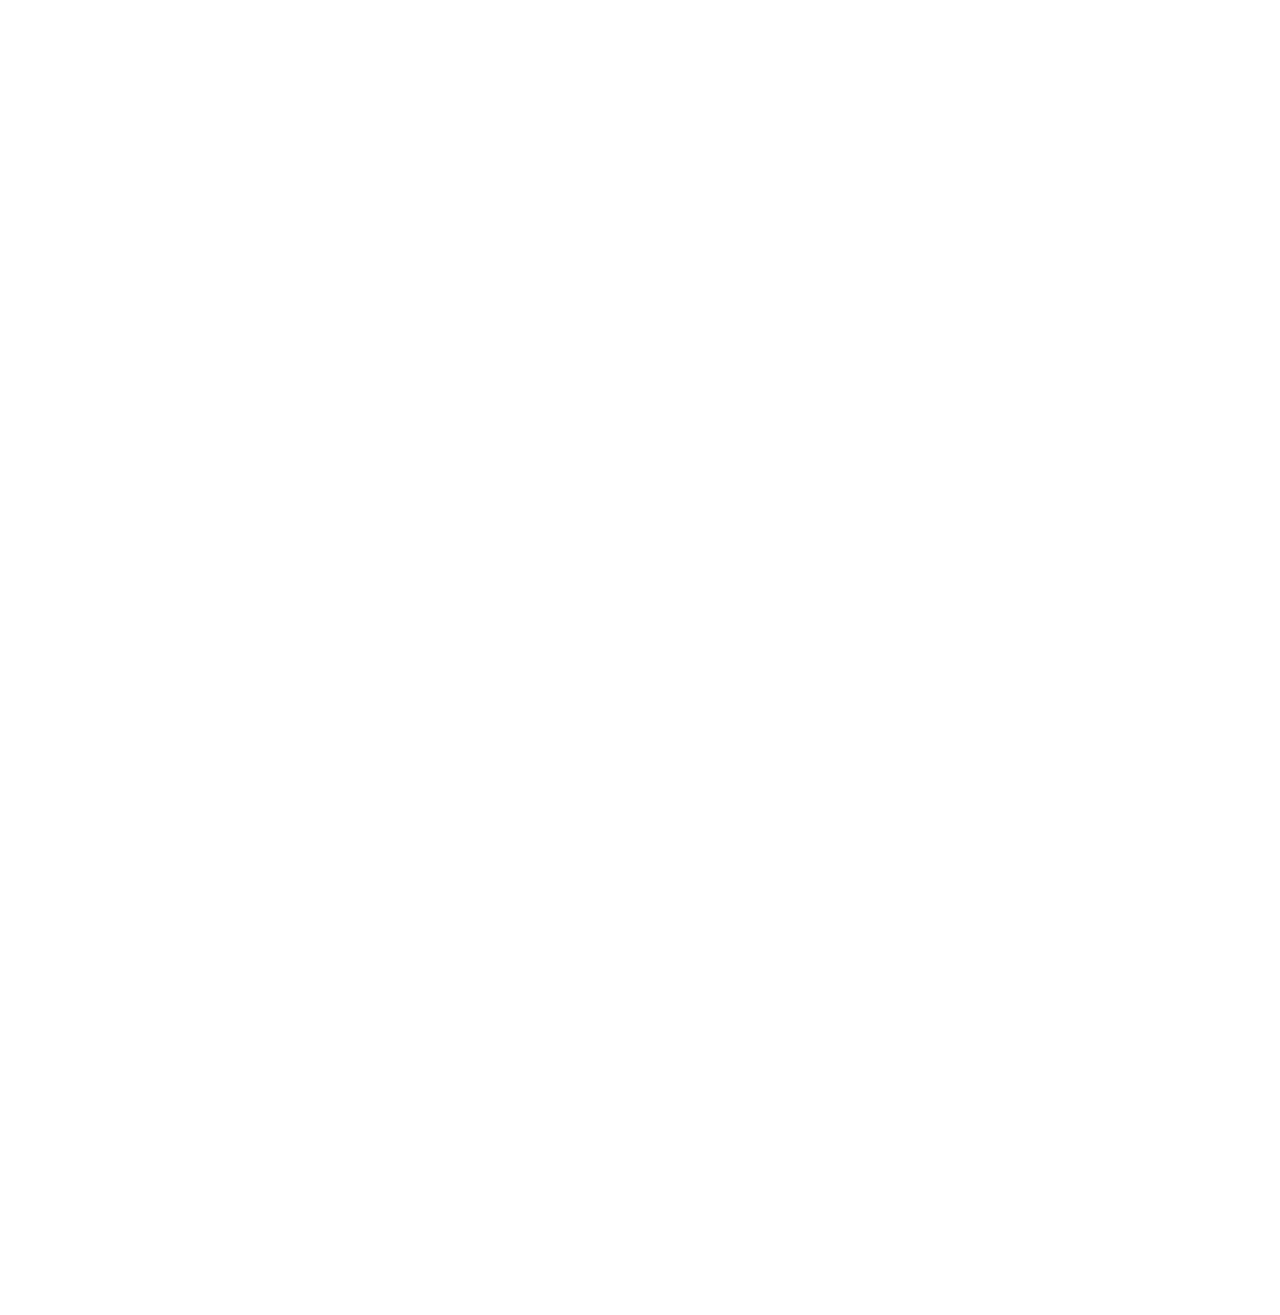
==== commit 38e22f44: "bio page styling done" ====
--- a/sprint-three/index.html
+++ b/sprint-three/index.html
@@ -19,7 +19,7 @@
             </a>
             <ul class="header__nav-list">
                 <li class="nav__list-item nav__list-item--active"><a href="" class="nav__link">Biography</a></li>
-                <li class="nav__list-item nav__list-item--active"><a href="./pages/shows.html" class="nav__link">Shows</a></li>
+                <li class="nav__list-item"><a href="./pages/shows.html" class="nav__link">Shows</a></li>
             </ul>
         </nav>
          <!-- hero -->
@@ -75,7 +75,7 @@
               <div class="comments__container">
                   <img src="./assets/images/Mohan-muruge.jpg" alt="headshot of man" class="comments__image" class="comments__image">
                         <form action="#" id="form">
-                            <label for="fname">NAME</label><br>
+                            <label for="name">NAME</label><br>
                                 <input type="text" id="name" name="name" placeholder="Mohan Muruge"><br>
                                 <label for="comment">COMMENT</label><br>
                                 <textarea name="comment" id="comment" placeholder="Add a new comment"></textarea>
--- a/sprint-three/styles/main.css
+++ b/sprint-three/styles/main.css
@@ -45,31 +45,61 @@
       -ms-flex-pack: center;
           justify-content: center;
   padding-left: 0;
-  margin-top: 2vh;
+  margin-top: 0.8rem;
   list-style-type: none;
 }
+@media only screen and (min-width: 375px) {
+  .header__nav-list {
+    margin-top: 0.6rem;
+  }
+}
+@media only screen and (min-width: 425px) {
+  .header__nav-list {
+    margin-top: 0.5rem;
+  }
+}
 
 .nav__list-item {
-  padding-bottom: 2vh;
-  height: 3.6vh;
+  padding-bottom: 1.3rem;
+  height: 1.3rem;
   width: 100%;
+}
+
+.nav__list-item--active {
+  color: #ffffff;
+  border-bottom: 5.6px solid #ffffff;
+  padding-bottom: 0.35rem;
+  width: 50%;
+  font-weight: bold;
+}
+@media only screen and (min-width: 375px) {
+  .nav__list-item--active {
+    padding-bottom: 0.4rem;
+    width: 100%;
+  }
 }
 
 .nav__link {
   display: -webkit-box;
   display: -ms-flexbox;
   display: flex;
-  padding: 0 18vw 4vh 15vw;
+  padding: 0 18vw 2rem 15vw;
   font-family: "Avenir";
   font-size: 14px;
   color: #E1E1E1;
 }
-
-.nav__link:active,
+@media only screen and (min-width: 375px) {
+  .nav__link {
+    padding: 0 10vw 1.5rem 17vw;
+  }
+}
+@media only screen and (min-width: 425px) {
+  .nav__link {
+    padding: 0 11vw 1.5rem 17vw;
+  }
+}
+
 .nav__link:hover {
-  color: #ffffff;
-  border-bottom: 5px solid #ffffff;
-  padding-bottom: 1.6vh;
   text-transform: uppercase;
 }
 
@@ -89,14 +119,16 @@
   left: 0px;
   top: 0px;
   width: 100%;
-  height: 27vh;
+  height: 267px;
+  max-height: 183px;
   background: rgba(50, 50, 50, 0.5);
   -webkit-filter: opacity(50%);
           filter: opacity(50%);
 }
 .hero__image {
   width: 100%;
-  height: 27vh;
+  height: 267px;
+  max-height: 183px;
   margin-top: 0;
 }
 .hero__header {
@@ -104,18 +136,24 @@
   top: 20%;
   left: 5%;
   font-size: 24px;
-  line-height: 5.3vh;
+  line-height: 2rem;
   color: #ffffff;
   font-family: "Avenir Next";
   font-weight: bold;
   font-style: normal;
 }
+@media only screen and (min-width: 375px) {
+  .hero__header {
+    font-size: 28px;
+    line-height: 2.4rem;
+  }
+}
 
 .about__header {
   color: #323232;
   font-family: "Avenir Next";
   font-size: 24px;
-  margin: 4vh 5vw 3vh 5vw;
+  margin: 1.5rem 5vw 1rem 5vw;
 }
 .about__image {
   width: 90vw;
@@ -128,28 +166,36 @@
   font-weight: bold;
   font-size: 16px;
   line-height: 3.5vh;
-  margin: 4vh 5vw 3vh 5vw;
+  margin: 1.5rem 5vw 1rem 5vw;
 }
 .about__quote-author {
   color: #323232;
   font-family: "Avenir";
   font-weight: bold;
   font-size: 14.5px;
-  margin: 4vh 5vw 6vh 5vw;
+  margin: 1.5rem 5vw 2rem 5vw;
 }
 .about__autobiography-names {
   color: #323232;
   font-family: "Avenir";
   font-weight: bold;
   font-size: 16px;
-  margin: 4.5vh 5vw 2vh 5vw;
+  margin: 1.5rem 5vw 0.5rem 5vw;
+}
+.about__box {
+  display: -webkit-box;
+  display: -ms-flexbox;
+  display: flex;
+  -webkit-box-pack: center;
+      -ms-flex-pack: center;
+          justify-content: center;
 }
 .about__paragraph-first, .about__paragraph-second {
   color: #323232;
   font-family: "Avenir";
   font-size: 12.2px;
-  margin: 2.5vh 5vw 3vh 5vw;
-  line-height: 3vh;
+  margin: 0.7rem 5vw 1rem 5vw;
+  line-height: 1.3rem;
 }
 
 .gallery {
@@ -162,6 +208,22 @@
   font-size: 24px;
   margin: 8vh 5vw 3vh 5vw;
   padding-top: 4vh;
+}
+.gallery__layout {
+  display: -webkit-box;
+  display: -ms-flexbox;
+  display: flex;
+  -webkit-box-orient: horizontal;
+  -webkit-box-direction: normal;
+      -ms-flex-direction: row;
+          flex-direction: row;
+  -webkit-box-pack: center;
+      -ms-flex-pack: center;
+          justify-content: center;
+  -ms-flex-wrap: wrap;
+      flex-wrap: wrap;
+  margin-left: 2vw;
+  margin-right: 2vw;
 }
 .gallery__image {
   display: -webkit-box;
@@ -187,19 +249,39 @@
   color: #323232;
   font-family: "Avenir Next";
   font-size: 24px;
-  margin: 8vh 5vw 3vh 5vw;
-  padding-top: 4vh;
+  margin: 1.5rem 5vw 1.8rem 5vw;
+  padding-top: 1.5rem;
+}
+@media only screen and (min-width: 375px) {
+  .comments__header {
+    font-size: 28px;
+  }
+}
+@media only screen and (min-width: 425px) {
+  .comments__header {
+    font-size: 32px;
+  }
 }
 .comments__image {
   width: 60px;
   height: 60px;
   border-radius: 50%;
-  margin: 5vh 0vw 0vh 5vw;
+  margin: 1rem 0vw 0rem 5vw;
 }
 
 form {
   margin-left: 28vw;
-  margin-top: -15vh;
+  margin-top: -5rem;
+}
+@media only screen and (min-width: 375px) {
+  form {
+    margin-left: 25vw;
+  }
+}
+@media only screen and (min-width: 425px) {
+  form {
+    margin-left: 23vw;
+  }
 }
 
 label {
@@ -216,8 +298,19 @@
   border-radius: 5px 5px 5px 5px;
   border: 2px solid #323232;
   background-color: #FAFAFA;
-  margin-bottom: 3.5vh;
-  margin-top: 0.5vh;
+  margin-bottom: 1rem;
+  margin-top: 0.2rem;
+}
+@media only screen and (min-width: 375px) {
+  #name {
+    width: 247px;
+  }
+}
+@media only screen and (min-width: 425px) {
+  #name {
+    width: 292px;
+    height: 50px;
+  }
 }
 
 #comment {
@@ -227,7 +320,18 @@
   border-radius: 5px 5px 5px 5px;
   border: 2px solid #E1E1E1;
   background-color: #FAFAFA;
-  margin-top: 0.5vh;
+  margin-top: 0.2rem;
+}
+@media only screen and (min-width: 375px) {
+  #comment {
+    width: 247px;
+  }
+}
+@media only screen and (min-width: 425px) {
+  #comment {
+    width: 292px;
+    height: 120px;
+  }
 }
 
 #submit {
@@ -241,27 +345,19 @@
   font-family: "Avenir";
   font-weight: bold;
   font-size: 15px;
-  margin-top: 2vh;
-  margin-bottom: 6vh;
-}
-
-#display {
-  font-family: "Avenir";
-  font-weight: bold;
-  color: #323232;
-  font-size: 14px;
-  margin-left: 1.5vw;
-  margin-top: -8.5vh;
-  margin-right: 5vw;
-}
-
-#display2 {
-  font-family: "Avenir";
-  color: #323232;
-  font-size: 13px;
-  margin-right: 8vw;
-  margin-left: 1.5vw;
-  margin-right: 5vw;
+  margin-top: 1rem;
+  margin-bottom: 2rem;
+}
+@media only screen and (min-width: 375px) {
+  #submit {
+    width: 256px;
+  }
+}
+@media only screen and (min-width: 425px) {
+  #submit {
+    width: 301px;
+    height: 50px;
+  }
 }
 
 ::-webkit-input-placeholder {
@@ -269,7 +365,7 @@
   font-size: 15px;
   color: #323232;
   padding-left: 3vw;
-  padding-top: 1.5vh;
+  padding-top: 0.5rem;
 }
 
 ::-moz-placeholder {
@@ -277,7 +373,7 @@
   font-size: 15px;
   color: #323232;
   padding-left: 3vw;
-  padding-top: 1.5vh;
+  padding-top: 0.5rem;
 }
 
 :-ms-input-placeholder {
@@ -285,7 +381,7 @@
   font-size: 15px;
   color: #323232;
   padding-left: 3vw;
-  padding-top: 1.5vh;
+  padding-top: 0.5rem;
 }
 
 ::-ms-input-placeholder {
@@ -293,7 +389,7 @@
   font-size: 15px;
   color: #323232;
   padding-left: 3vw;
-  padding-top: 1.5vh;
+  padding-top: 0.5rem;
 }
 
 ::placeholder {
@@ -301,7 +397,41 @@
   font-size: 15px;
   color: #323232;
   padding-left: 3vw;
-  padding-top: 1.5vh;
+  padding-top: 0.5rem;
+}
+@media only screen and (min-width: 375px) {
+  ::-webkit-input-placeholder {
+    font-size: 17px;
+  }
+  ::-moz-placeholder {
+    font-size: 17px;
+  }
+  :-ms-input-placeholder {
+    font-size: 17px;
+  }
+  ::-ms-input-placeholder {
+    font-size: 17px;
+  }
+  ::placeholder {
+    font-size: 17px;
+  }
+}
+@media only screen and (min-width: 425px) {
+  ::-webkit-input-placeholder {
+    font-size: 20px;
+  }
+  ::-moz-placeholder {
+    font-size: 20px;
+  }
+  :-ms-input-placeholder {
+    font-size: 20px;
+  }
+  ::-ms-input-placeholder {
+    font-size: 20px;
+  }
+  ::placeholder {
+    font-size: 20px;
+  }
 }
 
 .comments__container-posted {
@@ -311,7 +441,7 @@
 .comments__underline {
   display: inline-block;
   border-bottom: 2px solid #E1E1E1;
-  margin: 1.5vh 5vw 2vh 5vw;
+  margin: 0.5rem 5vw 0.5rem 5vw;
   width: 90%;
 }
 
@@ -320,7 +450,7 @@
   width: 50px;
   border-radius: 50%;
   background-color: #E1E1E1;
-  margin: 2vh 0vw 0vh 5vw;
+  margin: 0.8rem 0vw 0vh 5vw;
 }
 
 .comments__username {
@@ -328,17 +458,28 @@
   font-weight: bold;
   color: #323232;
   font-size: 14px;
-  margin-left: 27vw;
+  margin-left: 28vw;
   margin-top: -8.5vh;
+}
+@media only screen and (min-width: 425px) {
+  .comments__username {
+    margin-left: 22vw;
+    margin-top: -3rem;
+  }
 }
 
 .comments__date {
   font-family: "Avenir";
   color: #AFAFAF;
   font-size: 14px;
-  margin-left: 70vw;
+  margin-left: 75vw;
   margin-right: 5vw;
-  margin-top: -7.5vh;
+  margin-top: -2.7rem;
+}
+@media only screen and (min-width: 425px) {
+  .comments__date {
+    margin-left: 80vw;
+  }
 }
 
 .comments__post {
@@ -347,6 +488,11 @@
   font-size: 13px;
   margin-right: 8vw;
   margin-left: 28vw;
+}
+@media only screen and (min-width: 425px) {
+  .comments__post {
+    margin-left: 22vw;
+  }
 }
 
 .footer {
@@ -360,38 +506,54 @@
   font-family: "Avenir Next";
   margin-left: 5vw;
   margin-right: 5vw;
-  padding-top: 7vh;
+  padding-top: 3.2rem;
+}
+.footer__container {
+  display: inline-block;
+}
+.footer__social {
+  margin-left: 40vw;
+  margin-top: -2.3rem;
+  width: 400px;
 }
 .footer__image {
   margin-left: 5vw;
   height: 28px;
   padding-right: 5vw;
-  padding-bottom: 3vh;
+  padding-bottom: 1rem;
+}
+.footer__block {
+  margin-top: -2.8rem;
 }
 .footer__logo {
   display: none;
 }
+.footer__contact {
+  display: inline-block;
+  margin-top: 2.5rem;
+  margin-left: -1vw;
+}
 .footer__contact-name {
   color: #ffffff;
   font-family: "Avenir";
   font-size: 14px;
   margin-left: 5vw;
-  line-height: 3.5vh;
+  line-height: 1.3rem;
 }
 .footer__contact-address {
   font-family: "Avenir";
   font-size: 14px;
   color: #ffffff;
   margin-left: 5vw;
-  line-height: 3.5vh;
+  line-height: 1.3rem;
 }
 .footer__contact-email {
   font-family: "Avenir";
   font-size: 14px;
   color: #ffffff;
   margin-left: 5vw;
-  padding-top: 2vh;
-  line-height: 3.5vh;
+  padding-top: 0.5rem;
+  line-height: 1.3rem;
 }
 .footer__contact-link {
   text-decoration: none;
@@ -401,175 +563,21 @@
   font-size: 14px;
   color: #ffffff;
   margin-left: 5vw;
-  padding-top: 4vh;
-  line-height: 3.5vh;
+  padding-top: 1.5rem;
+  line-height: 1.3rem;
   width: 70%;
 }
-
 @media only screen and (min-width: 375px) {
-  .hero__header {
-    font-size: 28px;
-    line-height: 6vh;
-  }
-
-  .header__nav-list {
-    margin-top: 1.5vh;
-  }
-
-  .nav__link {
-    padding: 0 10vw 4vh 17vw;
-  }
-
-  .nav__link:active,
-.nav__link:hover {
-    color: #ffffff;
-    border-bottom: 5px solid #ffffff;
-    padding-bottom: 1.7vh;
-  }
-
-  .comments__header {
-    font-size: 28px;
-  }
-
-  form {
-    margin-left: 25vw;
-  }
-
-  #name {
-    width: 247px;
-  }
-
-  #comment {
-    width: 247px;
-  }
-
-  #submit {
-    width: 256px;
-  }
-
-  ::-webkit-input-placeholder {
-    font-size: 17px;
-  }
-
-  ::-moz-placeholder {
-    font-size: 17px;
-  }
-
-  :-ms-input-placeholder {
-    font-size: 17px;
-  }
-
-  ::-ms-input-placeholder {
-    font-size: 17px;
-  }
-
-  ::placeholder {
-    font-size: 17px;
-  }
-
   .footer__copyright {
     width: 60%;
   }
 }
 @media only screen and (min-width: 425px) {
-  .header__nav-list {
-    margin-top: 1vh;
-  }
-
-  .nav__link {
-    padding: 0 11vw 4vh 17vw;
-  }
-
-  .nav__link:active,
-.nav__link:hover {
-    color: #ffffff;
-    border-bottom: 5px solid #ffffff;
-    padding-bottom: 1.8vh;
-  }
-
-  form {
-    margin-left: 23vw;
-  }
-
-  .comments__username {
-    font-family: "Avenir";
-    font-weight: bold;
-    color: #323232;
-    font-size: 14px;
-    margin-left: 22vw;
-    margin-top: -8.5vh;
-  }
-
-  .comments__post {
-    font-family: "Avenir";
-    color: #323232;
-    font-size: 13px;
-    margin-right: 8vw;
-    margin-left: 22vw;
-  }
-
-  .comments__header {
-    font-size: 32px;
-  }
-
-  #name {
-    width: 292px;
-    height: 50px;
-  }
-
-  #comment {
-    width: 292px;
-    height: 120px;
-  }
-
-  #submit {
-    width: 301px;
-    height: 50px;
-  }
-
-  ::-webkit-input-placeholder {
-    font-size: 20px;
-  }
-
-  ::-moz-placeholder {
-    font-size: 20px;
-  }
-
-  :-ms-input-placeholder {
-    font-size: 20px;
-  }
-
-  ::-ms-input-placeholder {
-    font-size: 20px;
-  }
-
-  ::placeholder {
-    font-size: 20px;
-  }
-
-  #display {
-    font-family: "Avenir";
-    font-weight: bold;
-    color: #323232;
-    font-size: 14px;
-    margin-left: 1vw;
-    margin-top: -8.5vh;
-    margin-right: 5vw;
-  }
-
-  #display2 {
-    font-family: "Avenir";
-    color: #323232;
-    font-size: 13px;
-    margin-right: 8vw;
-    margin-left: 1vw;
-    margin-right: 5vw;
-  }
-
   .footer__copyright {
     width: 55%;
   }
 }
+
 @media only screen and (min-width: 768px) {
   .header__nav-logo {
     margin-left: 4%;
@@ -581,12 +589,11 @@
     width: 100%;
     margin-top: 0;
     margin-bottom: 0;
-    margin-left: -4vw;
+    margin-left: 1vw;
   }
 
   .nav__list-item {
     padding-bottom: 0;
-    width: 20%;
     margin-top: -2%;
     width: 18%;
   }
@@ -596,20 +603,27 @@
     font-size: 14px;
   }
 
-  .nav__link:active,
-.nav__link:hover {
+  .nav__list-item {
+    margin-right: 9vw;
+    padding-left: 1vw;
+  }
+
+  .nav__list-item--active {
     color: #ffffff;
-    border-bottom: 5px solid #ffffff;
-    padding-bottom: 4vh;
-    width: 60%;
+    border-bottom: 5.6px solid #ffffff;
+    padding-bottom: 1.2rem;
+    width: 10%;
+    font-weight: bold;
   }
 
   .hero__overlay:after {
-    height: 54vh;
+    height: 400px;
+    max-height: 800px;
   }
 
   .hero__image {
-    height: 54vh;
+    height: 400px;
+    max-height: 800px;
   }
 
   .hero__header {
@@ -617,35 +631,35 @@
     top: 15%;
     left: 4%;
     font-size: 60px;
-    line-height: 12.5vh;
+    line-height: 5rem;
   }
 
   .about__header {
     font-size: 35.5px;
-    margin: 6vh 5vw 5vh 4vw;
+    margin: 2.5rem 5vw 2rem 4vw;
   }
 
   .about__image {
-    width: 91.5vw;
-    margin-left: 5vh;
+    width: 92vw;
+    margin-left: 4vw;
   }
 
   .about__quote-text {
     font-family: "Avenir Next";
     font-size: 23.5px;
     line-height: 6vh;
-    margin: 6vh 7vw 3vh 4vw;
+    margin: 2.5rem 7vw 1rem 4vw;
   }
 
   .about__quote-author {
     font-size: 20px;
-    margin: 5.5vh 5vw 6vh 3.5vw;
+    margin: 2rem 5vw 2.5rem 3.5vw;
   }
 
   .about__autobiography-names {
     font-family: "Avenir Next";
     font-size: 25px;
-    margin: 7vh 5vw 0vh 3.5vw;
+    margin: 3rem 5vw 0vh 3.5vw;
   }
 
   .about__box {
@@ -663,15 +677,16 @@
     display: -ms-flexbox;
     display: flex;
     font-size: 14.2px;
-    line-height: 4vh;
+    line-height: 1.5rem;
     margin-left: 3.5vw;
     margin-right: 2.5vw;
-    margin-top: 2.5vh;
+    margin-top: 1rem;
   }
 
   .gallery__header {
     font-size: 35px;
-    margin-bottom: 8vh;
+    padding-top: 2.5rem;
+    margin-bottom: 3rem;
     margin-left: 3.5vw;
   }
 
@@ -722,68 +737,68 @@
   #comment {
     height: 110px;
     width: 430px;
-    margin-top: 0.5vh;
-    margin-bottom: 10vh;
+    margin-top: 0.2rem;
+    margin-bottom: 4rem;
   }
 
   #submit {
     height: 50px;
     width: 209px;
-    margin-top: 12vh;
-    margin-bottom: 3vh;
+    margin-top: 5rem;
+    margin-bottom: 1.5rem;
     margin-left: -28vw;
   }
 
   ::-webkit-input-placeholder {
     font-size: 18px;
     padding-left: 2vw;
-    padding-top: 2vh;
+    padding-top: 0.8rem;
   }
 
   ::-moz-placeholder {
     font-size: 18px;
     padding-left: 2vw;
-    padding-top: 2vh;
+    padding-top: 0.8rem;
   }
 
   :-ms-input-placeholder {
     font-size: 18px;
     padding-left: 2vw;
-    padding-top: 2vh;
+    padding-top: 0.8rem;
   }
 
   ::-ms-input-placeholder {
     font-size: 18px;
     padding-left: 2vw;
-    padding-top: 2vh;
+    padding-top: 0.8rem;
   }
 
   ::placeholder {
     font-size: 18px;
     padding-left: 2vw;
-    padding-top: 2vh;
+    padding-top: 0.8rem;
   }
 
   .comments__underline {
-    margin: 1.5vh 5vw 2vh 14vw;
+    margin: -1rem 5vw 0.7rem 14vw;
     width: 67%;
   }
 
   .comments__circle {
-    margin: 2vh 0vw 0vh 14vw;
+    margin: 0.5rem 0vw 0vh 14vw;
   }
 
   .comments__username {
     font-size: 16px;
     margin-left: 23vw;
-    margin-top: -8.5vh;
+    margin-top: -3rem;
   }
 
   .comments__date {
     font-size: 16px;
     margin-left: 42vw;
     margin-right: 5vw;
-    margin-top: -8.5vh;
+    margin-top: -3rem;
   }
 
   .comments__post {
@@ -798,7 +813,7 @@
   }
 
   .footer__header {
-    padding-top: 3vh;
+    padding-top: 1rem;
     margin-bottom: 0;
     margin-right: 0;
     width: 300px;
@@ -833,20 +848,23 @@
 
   .footer__contact {
     display: inline-block;
-    margin-top: 6vh;
+    margin-top: 2.5rem;
     margin-left: -1vw;
   }
 
   .footer__contact-name {
     font-size: 16px;
+    line-height: 1.5rem;
   }
 
   .footer__contact-address {
     font-size: 14px;
+    line-height: 1.5rem;
   }
 
   .footer__contact-email {
     font-size: 14px;
+    line-height: 1.5rem;
   }
 
   .footer__copyright {
@@ -868,41 +886,43 @@
     -webkit-box-pack: center;
         -ms-flex-pack: center;
             justify-content: center;
-    margin-left: -5vw;
-    margin-top: 1vh;
+    margin-left: 1vw;
+    margin-top: 0.4rem;
   }
 
   .nav__list-item {
     width: 13%;
   }
 
-  .nav__link:active,
-.nav__link:hover {
+  .nav__list-item--active {
     color: #ffffff;
-    border-bottom: 5px solid #ffffff;
-    padding-bottom: 3.7vh;
-    width: 60%;
+    border-bottom: 5.6px solid #ffffff;
+    padding-bottom: 1.15rem;
+    width: 7.8%;
+    font-weight: bold;
+    margin-right: 5vw;
   }
 
   .hero__overlay:after {
-    height: 85vh;
+    height: 520px;
+    max-height: 600px;
   }
 
   .hero__image {
-    height: 85vh;
-    margin-top: 0;
+    height: 520px;
+    max-height: 600px;
   }
 
   .hero__header {
     top: 24%;
     left: 15%;
     font-size: 55px;
-    line-height: 12vh;
+    line-height: 4.5rem;
   }
 
   .about__header {
     margin-left: 12.5vw;
-    margin-bottom: 5vh;
+    margin-bottom: 2rem;
     font-size: 30px;
   }
 
@@ -918,21 +938,21 @@
   .about__quote-text {
     margin-left: 20vw;
     font-size: 18px;
-    line-height: 5vh;
+    line-height: 1.7rem;
     margin-right: 19vw;
-    margin-top: 5vh;
+    margin-top: 2rem;
   }
 
   .about__quote-author {
     margin-left: 20vw;
     font-size: 15px;
-    margin-top: 4vh;
+    margin-top: 1.5rem;
   }
 
   .about__autobiography-names {
     margin-left: 20vw;
     font-size: 20px;
-    margin-top: 4vh;
+    margin-top: 1.5rem;
     margin-bottom: 0;
   }
 
@@ -942,7 +962,7 @@
     display: -ms-flexbox;
     display: flex;
     font-size: 11.5px;
-    line-height: 3.2vh;
+    line-height: 1.2rem;
   }
 
   .about__box {
@@ -953,8 +973,8 @@
   .gallery__header {
     margin-left: 12.5vw;
     font-size: 30px;
-    margin-bottom: 6vh;
-    margin-top: 6vh;
+    margin-bottom: 3rem;
+    margin-top: 2.5rem;
   }
 
   .gallery__layout {
@@ -995,15 +1015,15 @@
   #comment {
     height: 90px;
     width: 370px;
-    margin-top: 0.5vh;
-    margin-bottom: 10vh;
+    margin-top: 0.2rem;
+    margin-bottom: 4rem;
   }
 
   #submit {
     height: 45px;
     width: 175px;
-    margin-top: 12vh;
-    margin-bottom: 10vh;
+    margin-top: 1.5rem;
+    margin-bottom: 1.5rem;
     margin-left: -17.5vw;
     font-size: 15px;
   }
@@ -1011,53 +1031,53 @@
   ::-webkit-input-placeholder {
     font-size: 14px;
     padding-left: 1vw;
-    padding-top: 2vh;
+    padding-top: 0.8rem;
   }
 
   ::-moz-placeholder {
     font-size: 14px;
     padding-left: 1vw;
-    padding-top: 2vh;
+    padding-top: 0.8rem;
   }
 
   :-ms-input-placeholder {
     font-size: 14px;
     padding-left: 1vw;
-    padding-top: 2vh;
+    padding-top: 0.8rem;
   }
 
   ::-ms-input-placeholder {
     font-size: 14px;
     padding-left: 1vw;
-    padding-top: 2vh;
+    padding-top: 0.8rem;
   }
 
   ::placeholder {
     font-size: 14px;
     padding-left: 1vw;
-    padding-top: 2vh;
+    padding-top: 0.8rem;
   }
 
   .comments__underline {
-    margin: 1.5vh 5vw 2vh 25vw;
+    margin: 0.5rem 5vw 0.9rem 25vw;
     width: 47%;
   }
 
   .comments__circle {
-    margin: 2vh 0vw 0vh 25vw;
+    margin: 1rem 0vw 0vh 25vw;
   }
 
   .comments__username {
     font-size: 14px;
     margin-left: 31.5vw;
-    margin-top: -8.5vh;
+    margin-top: -3.5rem;
   }
 
   .comments__date {
     font-size: 14px;
     margin-left: 44vw;
     margin-right: 5vw;
-    margin-top: -7.5vh;
+    margin-top: -2.7rem;
   }
 
   .comments__post {
@@ -1067,8 +1087,9 @@
   }
 
   .footer {
-    height: 56%;
-    margin-top: 2vh;
+    height: 53%;
+    max-height: 400px;
+    margin-top: 0.5rem;
   }
 
   .footer__header {
@@ -1094,14 +1115,14 @@
 
   .footer__contact {
     display: inline-block;
-    margin-top: 6vh;
+    margin-top: 2.5rem;
     margin-right: -6vw;
     margin-left: 7.5vw;
   }
 
   .footer__contact-name {
     font-size: 12px;
-    margin-bottom: 2vh;
+    margin-bottom: 0.5rem;
   }
 
   .footer__contact-address {
@@ -1111,7 +1132,7 @@
   .footer__contact-email {
     font-size: 11px;
     margin-top: -0.5vw;
-    margin-bottom: -0.5vh;
+    margin-bottom: -0.2rem;
   }
 
   .footer__copyright {
@@ -1123,6 +1144,193 @@
   .header__nav-logo {
     padding-top: 2.5%;
     margin-left: 15vw;
+  }
+
+  .header__nav-list {
+    display: -webkit-box;
+    display: -ms-flexbox;
+    display: flex;
+    -webkit-box-pack: center;
+        -ms-flex-pack: center;
+            justify-content: center;
+    margin-left: -4vw;
+    margin-top: 0.65rem;
+  }
+
+  .nav__list-item {
+    width: 10%;
+  }
+
+  .nav__list-item--active {
+    color: #ffffff;
+    border-bottom: 5.6px solid #ffffff;
+    padding-bottom: 1.15rem;
+    width: 7%;
+    font-weight: bold;
+    margin-right: 5vw;
+  }
+
+  .hero__overlay:after {
+    height: 800px;
+  }
+
+  .hero__image {
+    height: 800px;
+    margin-top: 0;
+  }
+
+  .hero__header {
+    top: 24%;
+    left: 15%;
+    font-size: 55px;
+    line-height: 4.5rem;
+  }
+
+  .about__header {
+    margin-left: 12.5vw;
+    margin-bottom: 2.5rem;
+  }
+
+  .about__image {
+    width: 63vw;
+    display: -webkit-box;
+    display: -ms-flexbox;
+    display: flex;
+    margin-left: 20vw;
+    margin-right: 20vw;
+  }
+
+  .about__quote-text {
+    margin-left: 20vw;
+    font-size: 20px;
+    line-height: 2rem;
+    margin-right: 25vw;
+  }
+
+  .about__quote-author {
+    margin-left: 20vw;
+    font-size: 15px;
+  }
+
+  .about__autobiography-names {
+    margin-left: 20vw;
+    font-size: 20px;
+  }
+
+  .about__paragraph-first,
+.about__paragraph-second {
+    display: -webkit-box;
+    display: -ms-flexbox;
+    display: flex;
+    font-size: 11.5px;
+    line-height: 1.5rem;
+  }
+
+  .about__box {
+    margin-left: 16.5vw;
+    margin-right: 16.5vw;
+  }
+
+  .gallery__image {
+    margin-bottom: 4vh;
+  }
+
+  .gallery__header {
+    margin-left: 12.5vw;
+  }
+
+  .comments__image {
+    margin: 1.5rem 0vw 1rem 30vw;
+  }
+
+  .comments__header {
+    font-size: 31px;
+  }
+
+  form {
+    margin-left: 36vw;
+  }
+
+  #name {
+    width: 380px;
+  }
+
+  #comment {
+    width: 380px;
+  }
+
+  #submit {
+    margin-left: -13vw;
+    margin-bottom: 1rem;
+  }
+
+  .comments__underline {
+    margin: 0.5rem 5vw 1rem 25vw;
+    width: 44%;
+  }
+
+  .comments__circle {
+    margin: 0.5rem 0vw 0vh 25vw;
+  }
+
+  .comments__post {
+    font-size: 14px;
+    margin-right: 30vw;
+    margin-left: 31.5vw;
+  }
+
+  .footer {
+    height: 53%;
+    max-height: 400px;
+    margin-top: 1rem;
+  }
+
+  .footer__social {
+    margin-left: 37vw;
+    margin-top: -2rem;
+    width: 300px;
+  }
+
+  .footer__image {
+    height: 18px;
+    margin-left: -2.5vw;
+  }
+
+  .footer__logo {
+    margin-left: 80vw;
+  }
+
+  .footer__contact {
+    display: inline-block;
+    margin-top: 2.5rem;
+    margin-right: -6vw;
+    margin-left: 7.5vw;
+  }
+
+  .footer__contact-name {
+    font-size: 13px;
+    margin-bottom: 0.5rem;
+  }
+
+  .footer__contact-address {
+    font-size: 12px;
+  }
+
+  .footer__contact-email {
+    font-size: 12px;
+    margin-top: -0.5vw;
+    margin-bottom: -0.2rem;
+  }
+
+  .footer__copyright {
+    margin-left: 12.5vw;
+    font-size: 13px;
+  }
+}
+@media only screen and (min-width: 1440px) {
+  .header__nav-logo {
+    padding-top: 2%;
+    margin-left: 12.5vw;
   }
 
   .header__nav-list {
@@ -1133,207 +1341,27 @@
         -ms-flex-pack: center;
             justify-content: center;
     margin-left: -10vw;
-    margin-top: 1.5vh;
-  }
-
-  .nav__list-item {
-    width: 10%;
-  }
-
-  .nav__link:active,
-.nav__link:hover {
-    color: #ffffff;
-    border-bottom: 5px solid #ffffff;
-    padding-bottom: 3.9vh;
-    width: 63%;
-  }
-
-  .nav__list-item:active {
-    color: #ffffff;
-    font-weight: 600;
-  }
-
-  .hero__header {
-    top: 24%;
-    left: 15%;
-    font-size: 55px;
-    line-height: 12vh;
-  }
-
-  .about__header {
-    margin-left: 12.5vw;
-    margin-bottom: 6vh;
-  }
-
-  .about__image {
-    width: 63vw;
-    display: -webkit-box;
-    display: -ms-flexbox;
-    display: flex;
-    margin-left: 20vw;
-    margin-right: 20vw;
-  }
-
-  .about__quote-text {
-    margin-left: 20vw;
-    font-size: 20px;
-    line-height: 5vh;
-    margin-right: 25vw;
-  }
-
-  .about__quote-author {
-    margin-left: 20vw;
-    font-size: 15px;
-  }
-
-  .about__autobiography-names {
-    margin-left: 20vw;
-    font-size: 20px;
-  }
-
-  .about__paragraph-first,
-.about__paragraph-second {
-    display: -webkit-box;
-    display: -ms-flexbox;
-    display: flex;
-    font-size: 11.5px;
-    line-height: 3.2vh;
-  }
-
-  .about__box {
-    margin-left: 16.5vw;
-    margin-right: 16.5vw;
-  }
-
-  .gallery__image {
-    margin-bottom: 4vh;
-  }
-
-  .gallery__header {
-    margin-left: 12.5vw;
-  }
-
-  .comments__image {
-    margin: 8vh 0vw 2vh 30vw;
-  }
-
-  .comments__header {
-    font-size: 31px;
-  }
-
-  form {
-    margin-left: 36vw;
-  }
-
-  #name {
-    width: 380px;
-  }
-
-  #comment {
-    width: 380px;
-  }
-
-  #submit {
-    margin-left: -15vw;
-    margin-bottom: 3vh;
-  }
-
-  .comments__underline {
-    margin: 1.5vh 5vw 2vh 25vw;
-    width: 44%;
-  }
-
-  .comments__circle {
-    margin: 2vh 0vw 0vh 25vw;
-  }
-
-  .comments__post {
-    font-size: 14px;
-    margin-right: 30vw;
-    margin-left: 31.5vw;
-  }
-
-  .footer {
-    height: 57%;
-    margin-top: 2vh;
-  }
-
-  .footer__social {
-    margin-left: 37vw;
-    margin-top: -2rem;
-    width: 300px;
-  }
-
-  .footer__image {
-    height: 18px;
-    margin-left: -2.5vw;
-  }
-
-  .footer__logo {
-    margin-left: 80vw;
-  }
-
-  .footer__contact {
-    display: inline-block;
-    margin-top: 6vh;
-    margin-right: -6vw;
-    margin-left: 7.5vw;
-  }
-
-  .footer__contact-name {
-    font-size: 13px;
-    margin-bottom: 2vh;
-  }
-
-  .footer__contact-address {
-    font-size: 12px;
-  }
-
-  .footer__contact-email {
-    font-size: 12px;
-    margin-top: -0.5vw;
-    margin-bottom: -0.5vh;
-  }
-
-  .footer__copyright {
-    margin-left: 12.5vw;
-    font-size: 13px;
-  }
-}
-@media only screen and (min-width: 1440px) {
-  .header__nav-logo {
-    padding-top: 2%;
-    margin-left: 12.5vw;
-  }
-
-  .header__nav-list {
-    display: -webkit-box;
-    display: -ms-flexbox;
-    display: flex;
-    -webkit-box-pack: center;
-        -ms-flex-pack: center;
-            justify-content: center;
-    margin-left: -15vw;
-    margin-top: 1.8vh;
+    margin-top: 0.65rem;
   }
 
   .nav__list-item {
     width: 9.5%;
   }
 
-  .nav__link:active,
-.nav__link:hover {
+  .nav__list-item--active {
     color: #ffffff;
-    border-bottom: 5px solid #ffffff;
-    padding-bottom: 4.8vh;
-    width: 63%;
+    border-bottom: 5.6px solid #ffffff;
+    padding-bottom: 1.5rem;
+    width: 5.8%;
+    font-weight: bold;
+    margin-right: 4vw;
   }
 
   .hero__header {
     top: 24%;
     left: 12%;
     font-size: 55px;
-    line-height: 10.5vh;
+    line-height: 4.5rem;
   }
 
   .about__header {
@@ -1415,7 +1443,8 @@
   }
 
   .footer {
-    height: 57%;
+    height: 53%;
+    max-height: 400px;
     margin-top: 2vh;
   }
 
